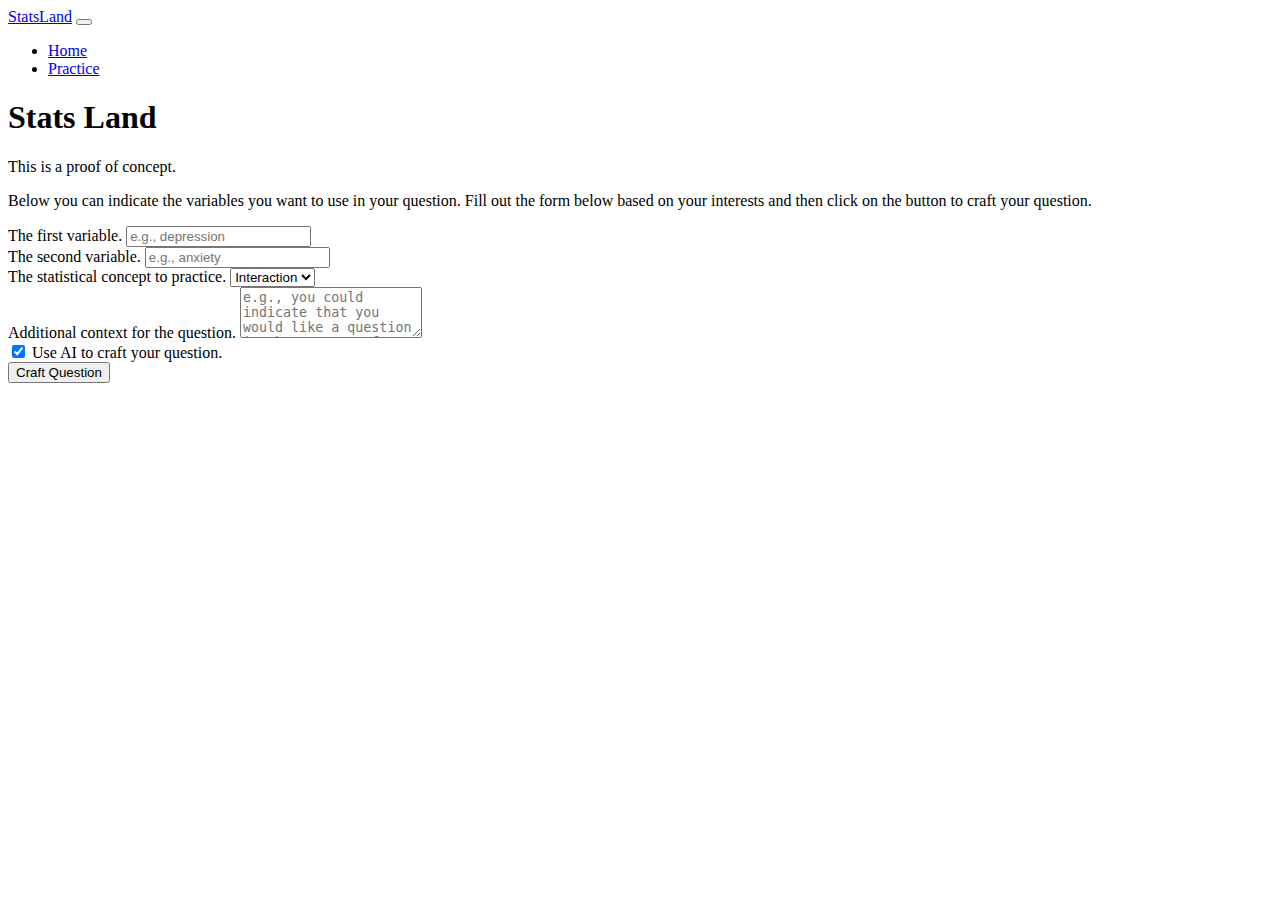
==== templates/question.html @ 1c12beea "Initial commit" ====
<!DOCTYPE html>
<html>

<head>
    <title>StatsLand</title>

    <!-- Styles. -->
    <link href="https://cdn.jsdelivr.net/npm/bootstrap@5.3.2/dist/css/bootstrap.min.css" rel="stylesheet"
        integrity="sha384-T3c6CoIi6uLrA9TneNEoa7RxnatzjcDSCmG1MXxSR1GAsXEV/Dwwykc2MPK8M2HN" crossorigin="anonymous">
    <link rel="stylesheet" href="{{ url_for('static', filename='style.css') }}">

    <!-- Scripts. -->
    <script src="https://cdn.jsdelivr.net/npm/bootstrap@5.3.2/dist/js/bootstrap.bundle.min.js"
        integrity="sha384-C6RzsynM9kWDrMNeT87bh95OGNyZPhcTNXj1NW7RuBCsyN/o0jlpcV8Qyq46cDfL"
        crossorigin="anonymous"></script>
</head>

<body>
    <header>
        <nav class="navbar navbar-expand-lg navbar-light bg-light">
            <div class="container-fluid">
                <a class="navbar-brand" href="#">StatsLand</a>
                <button class="navbar-toggler" type="button" data-bs-toggle="collapse"
                    data-bs-target="#navbarSupportedContent" aria-controls="navbarSupportedContent"
                    aria-expanded="false" aria-label="Toggle navigation">
                    <span class="navbar-toggler-icon"></span>
                </button>

                <div class="collapse navbar-collapse" id="navbarSupportedContent">
                    <ul class="navbar-nav me-auto mb-2 mb-lg-0">
                        <li class="nav-item">
                            <a class="nav-link active" aria-current="page" href="/">Home</a>
                        </li>
                        <li class="nav-item">
                            <a class="nav-link active" aria-current="page" href="/question">Practice</a>
                        </li>
                    </ul>
                </div>
            </div>
        </nav>
    </header>

    <div class="container box">
        <div class="row mt-6">
            <div class="col text-center">
                <h1 class="display-3">Stats Land</h1>
            </div>
        </div>
        <div class="row mt-6">
            <div class="col text-center">
                <p class="text-muted">This is a proof of concept.</p>
            </div>
        </div>
        <div class="row description">
            <div class="col-8 text-center mx-auto">
                <p class="lh-lg">
                    Below you can indicate the variables you want to use in your
                    question. Fill out the form below based on your interests
                    and then click on the button to craft your question.
                </p>
            </div>
        </div>

        <form class="row g-3 question-form box" action="/craft" method="POST">
            <div class="col-md-4">
                <label for="variable1" class="form-label">The first variable.</label>
                <input type="text" class="form-control" name="variable1" id="variable1" placeholder="e.g., depression" required>
            </div>
            <div class="col-md-4">
                <label for="variable2" class="form-label">The second variable.</label>
                <input type="text" class="form-control" name="variable2" id="variable2" placeholder="e.g., anxiety" required>
            </div>
            <div class="col-md-4">
                <label for="concept" class="form-label">The statistical concept to practice.</label>
                <select name="concept" id="concept" class="form-select" required>
                    <option value="interaction" selected>Interaction</option>
                    <option value="mediation" disabled>Mediation</option>
                    <option value="..." disabled>...</option>
                </select>
            </div>
            <div class="col-12">
                <label for="context" class="form-label">Additional context for the question.</label>
                <textarea class="form-control" name="context" id="context" rows="3" placeholder="e.g., you could indicate that you would like a question in the context of eating disorders."></textarea>
            </div>
            <div class="col-12">
                <div class="form-check form-switch">
                    <input class="form-check-input" type="checkbox" name="ai" id="ai" checked="checked">
                    <label class="form-check-label" for="ai">Use AI to craft your question.</label>
                </div>
            </div>
            <div class="col-12">
                <button type="submit" class="btn btn-primary">Craft Question</button>
            </div>
        </form>
    </div>
</body>

</html>
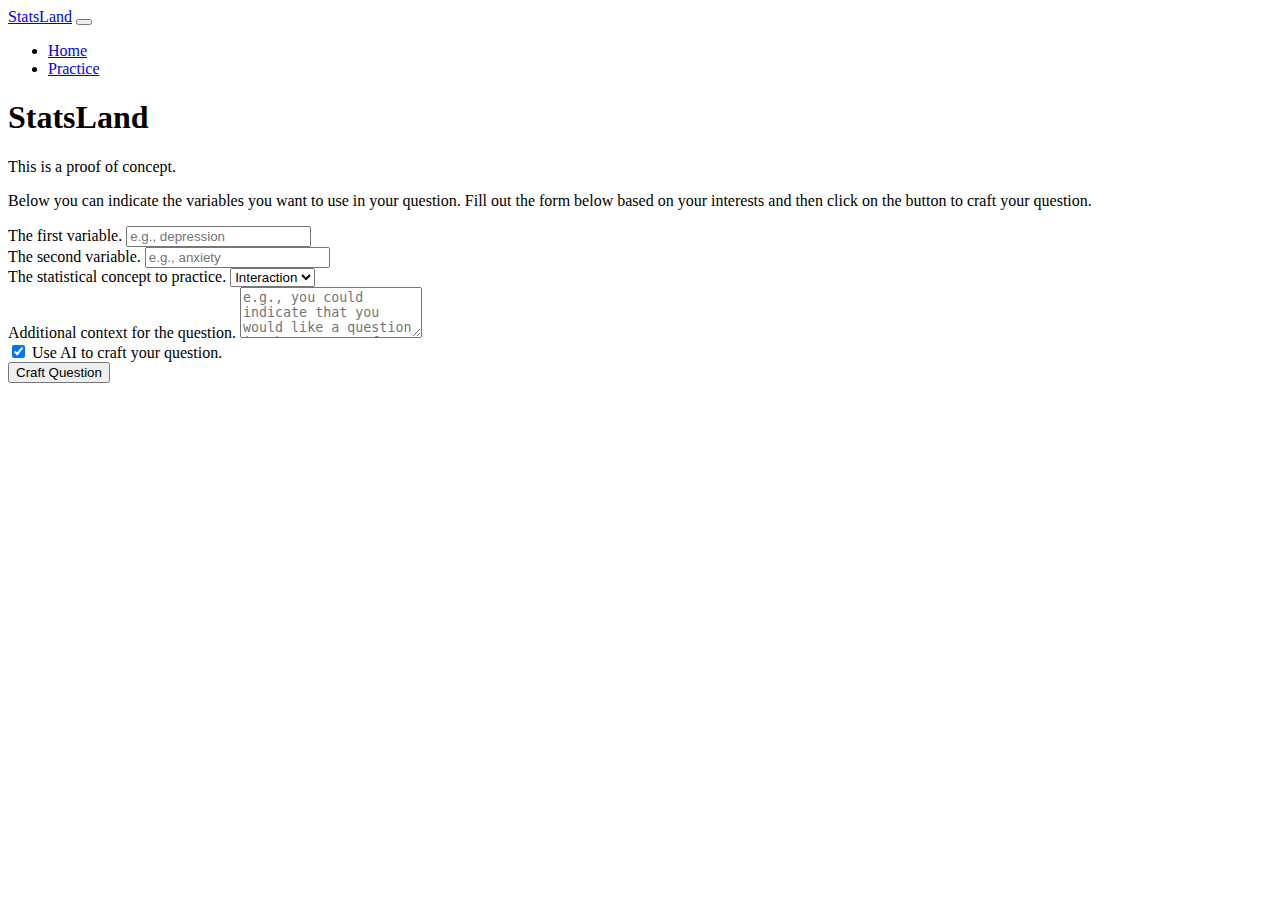
==== commit 3ac9c701: "Font: update title for consistency" ====
--- a/templates/question.html
+++ b/templates/question.html
@@ -43,7 +43,7 @@
     <div class="container box">
         <div class="row mt-6">
             <div class="col text-center">
-                <h1 class="display-3">Stats Land</h1>
+                <h1 class="display-3">StatsLand</h1>
             </div>
         </div>
         <div class="row mt-6">
